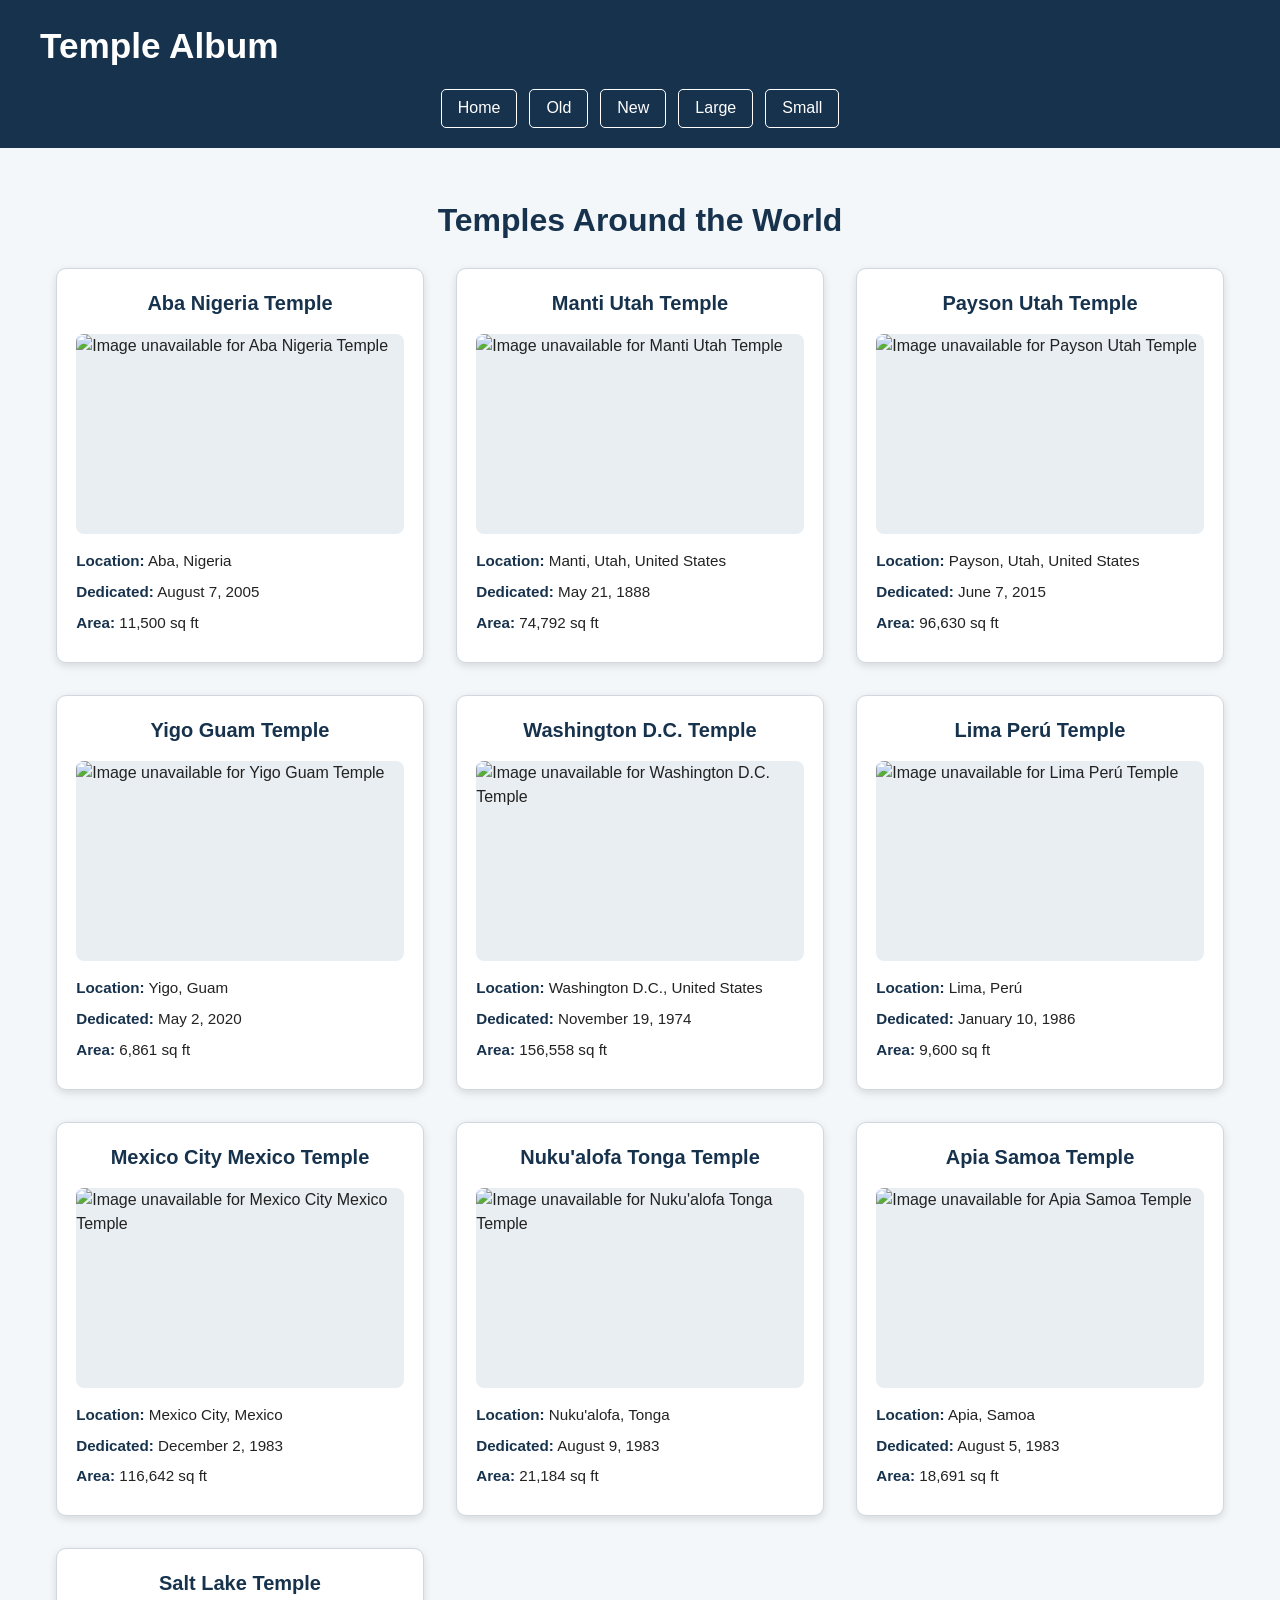
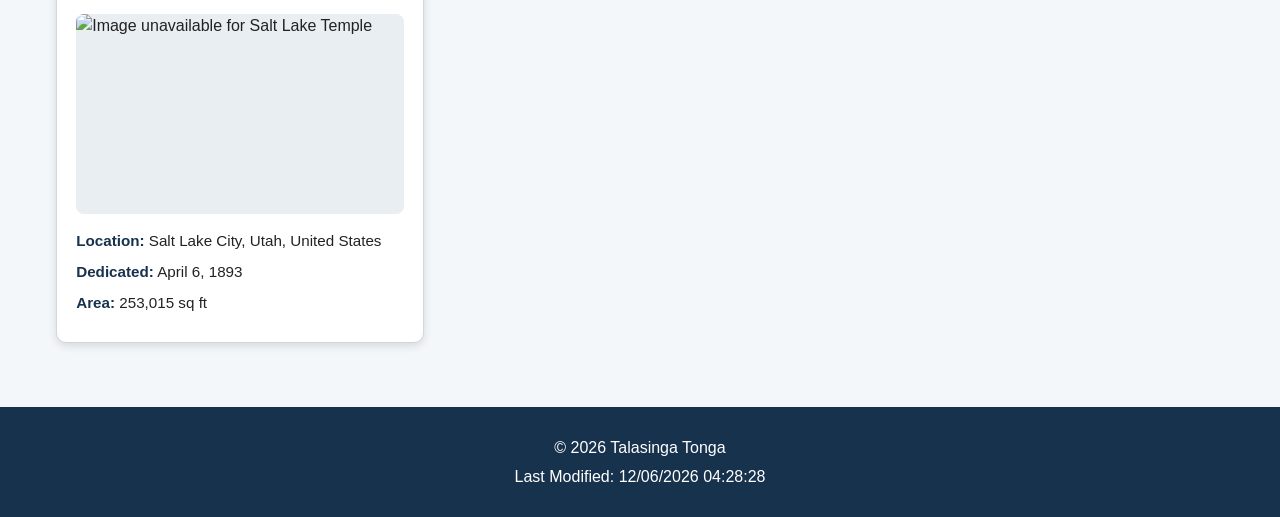
==== filtered-temples.html @ 836fecba "Complete W04 Enhanced Temple Album" ====
<!DOCTYPE html>
<html lang="en">

<head>
    <meta charset="UTF-8">
    <meta name="viewport" content="width=device-width, initial-scale=1.0">

    <meta name="description" content="Explore temples from around the world with useful information about their location, dedication date, and size.">
    <meta name="author" content="Talasinga Tonga">

    <title>Temple Album</title>

    <link rel="stylesheet" href="styles/filtered-temples.css">
    <script src="scripts/filetred-temples.js" defer></script>
</head>

<body>

    <header>
        <div class="header-content">
            <h1>Temple Album</h1>

            <button id="menu-button"
                    aria-label="Open navigation menu"
                    aria-expanded="false"
                    aria-controls="navigation">
                ☰
            </button>
        </div>

        <nav id="navigation">
            <button type="button" data-filter="home">Home</button>
            <button type="button" data-filter="old">Old</button>
            <button type="button" data-filter="new">New</button>
            <button type="button" data-filter="large">Large</button>
            <button type="button" data-filter="small">Small</button>
        </nav>
    </header>

    <main>
        <h2>Temples Around the World</h2>

        <section id="temples-container" class="temples-grid">
            <!-- JavaScript dynamically creates temple cards here -->
        </section>
    </main>

    <footer>
        <p>&copy; <span id="currentyear"></span> Talasinga Tonga</p>
        <p>Last Modified: <span id="lastModified"></span></p>
    </footer>

</body>

</html>
---- styles/filtered-temples.css ----
/* ================================
   Temple Album - W04
   filtered-temples.css
================================ */

/* ---------- General ---------- */

* {
    box-sizing: border-box;
}

html {
    font-family: Arial, Helvetica, sans-serif;
}

body {
    margin: 0;
    background-color: #f4f7f9;
    color: #222;
    line-height: 1.5;
}

/* ---------- Header ---------- */

header {
    background-color: #17324d;
    color: white;
    padding: 1rem;
}

.header-content {
    max-width: 1200px;
    margin: 0 auto;

    display: flex;
    justify-content: space-between;
    align-items: center;
}

header h1 {
    margin: 0;
    font-size: 1.8rem;
}

/* ---------- Menu Button ---------- */

#menu-button {
    background-color: transparent;
    color: white;

    border: 2px solid white;
    border-radius: 5px;

    font-size: 1.5rem;
    padding: 0.25rem 0.6rem;

    cursor: pointer;
}

#menu-button:hover,
#menu-button:focus {
    background-color: white;
    color: #17324d;
}

/* ---------- Navigation ---------- */

nav {
    max-width: 1200px;
    margin: 1rem auto 0;

    display: flex;
    flex-direction: column;
    gap: 0.5rem;
}

nav button {
    background-color: transparent;
    color: white;

    border: 1px solid white;
    border-radius: 5px;

    padding: 0.7rem 1rem;

    font-size: 1rem;
    cursor: pointer;
}

nav button:hover,
nav button:focus {
    background-color: white;
    color: #17324d;
}

/* ---------- Main ---------- */

main {
    max-width: 1200px;
    margin: 0 auto;
    padding: 1rem;
}

main h2 {
    text-align: center;
    color: #17324d;

    font-size: 1.7rem;

    margin: 1rem 0 1.5rem;
}

/* ---------- Temple Grid ---------- */

.temples-grid {
    display: grid;
    grid-template-columns: 1fr;
    gap: 1.5rem;
}

/* ---------- Temple Card ---------- */

.temple-card {
    background-color: white;

    border: 1px solid #d0d7de;
    border-radius: 10px;

    padding: 1rem;

    box-shadow: 0 3px 8px rgba(0, 0, 0, 0.12);

    overflow: hidden;
}

.temple-card h3 {
    color: #17324d;

    text-align: center;

    font-size: 1.25rem;

    margin: 0 0 1rem;
}

/* ---------- Temple Images ---------- */

.temple-card img {
    display: block;

    width: 100%;
    height: auto;

    min-height: 200px;

    object-fit: cover;

    border-radius: 8px;

    margin-bottom: 1rem;
}

/* ---------- Temple Information ---------- */

.temple-card p {
    margin: 0.5rem 0;
    font-size: 0.95rem;
}

.temple-card strong {
    color: #17324d;
}

/* ---------- Image Error ---------- */

.image-error {
    background-color: #e9eef2;
    min-height: 200px;
}

/* ---------- Footer ---------- */

footer {
    background-color: #17324d;
    color: white;

    text-align: center;

    padding: 1.5rem 1rem;

    margin-top: 2rem;
}

footer p {
    margin: 0.3rem 0;
}

/* ---------- Tablet ---------- */

@media (min-width: 600px) {

    #menu-button {
        display: none;
    }

    nav {
        flex-direction: row;
        justify-content: center;
        align-items: center;

        gap: 0.75rem;
    }

    nav button {
        padding: 0.6rem 1rem;
    }

    .temples-grid {
        grid-template-columns: repeat(2, 1fr);
    }

    main h2 {
        font-size: 2rem;
    }

    .temple-card img {
        min-height: 220px;
    }
}

/* ---------- Desktop ---------- */

@media (min-width: 900px) {

    header {
        padding: 1.25rem;
    }

    header h1 {
        font-size: 2.2rem;
    }

    nav {
        margin-top: 1rem;
    }

    .temples-grid {
        grid-template-columns: repeat(3, 1fr);
        gap: 2rem;
    }

    .temple-card {
        padding: 1.2rem;
    }

    .temple-card img {
        min-height: 200px;
    }

    .temple-card:hover {
        transform: translateY(-3px);
        box-shadow: 0 6px 14px rgba(0, 0, 0, 0.18);
    }
}

/* ---------- Large Desktop ---------- */

@media (min-width: 1200px) {

    main {
        padding: 2rem 1rem;
    }

    .temples-grid {
        grid-template-columns: repeat(3, 1fr);
    }
}
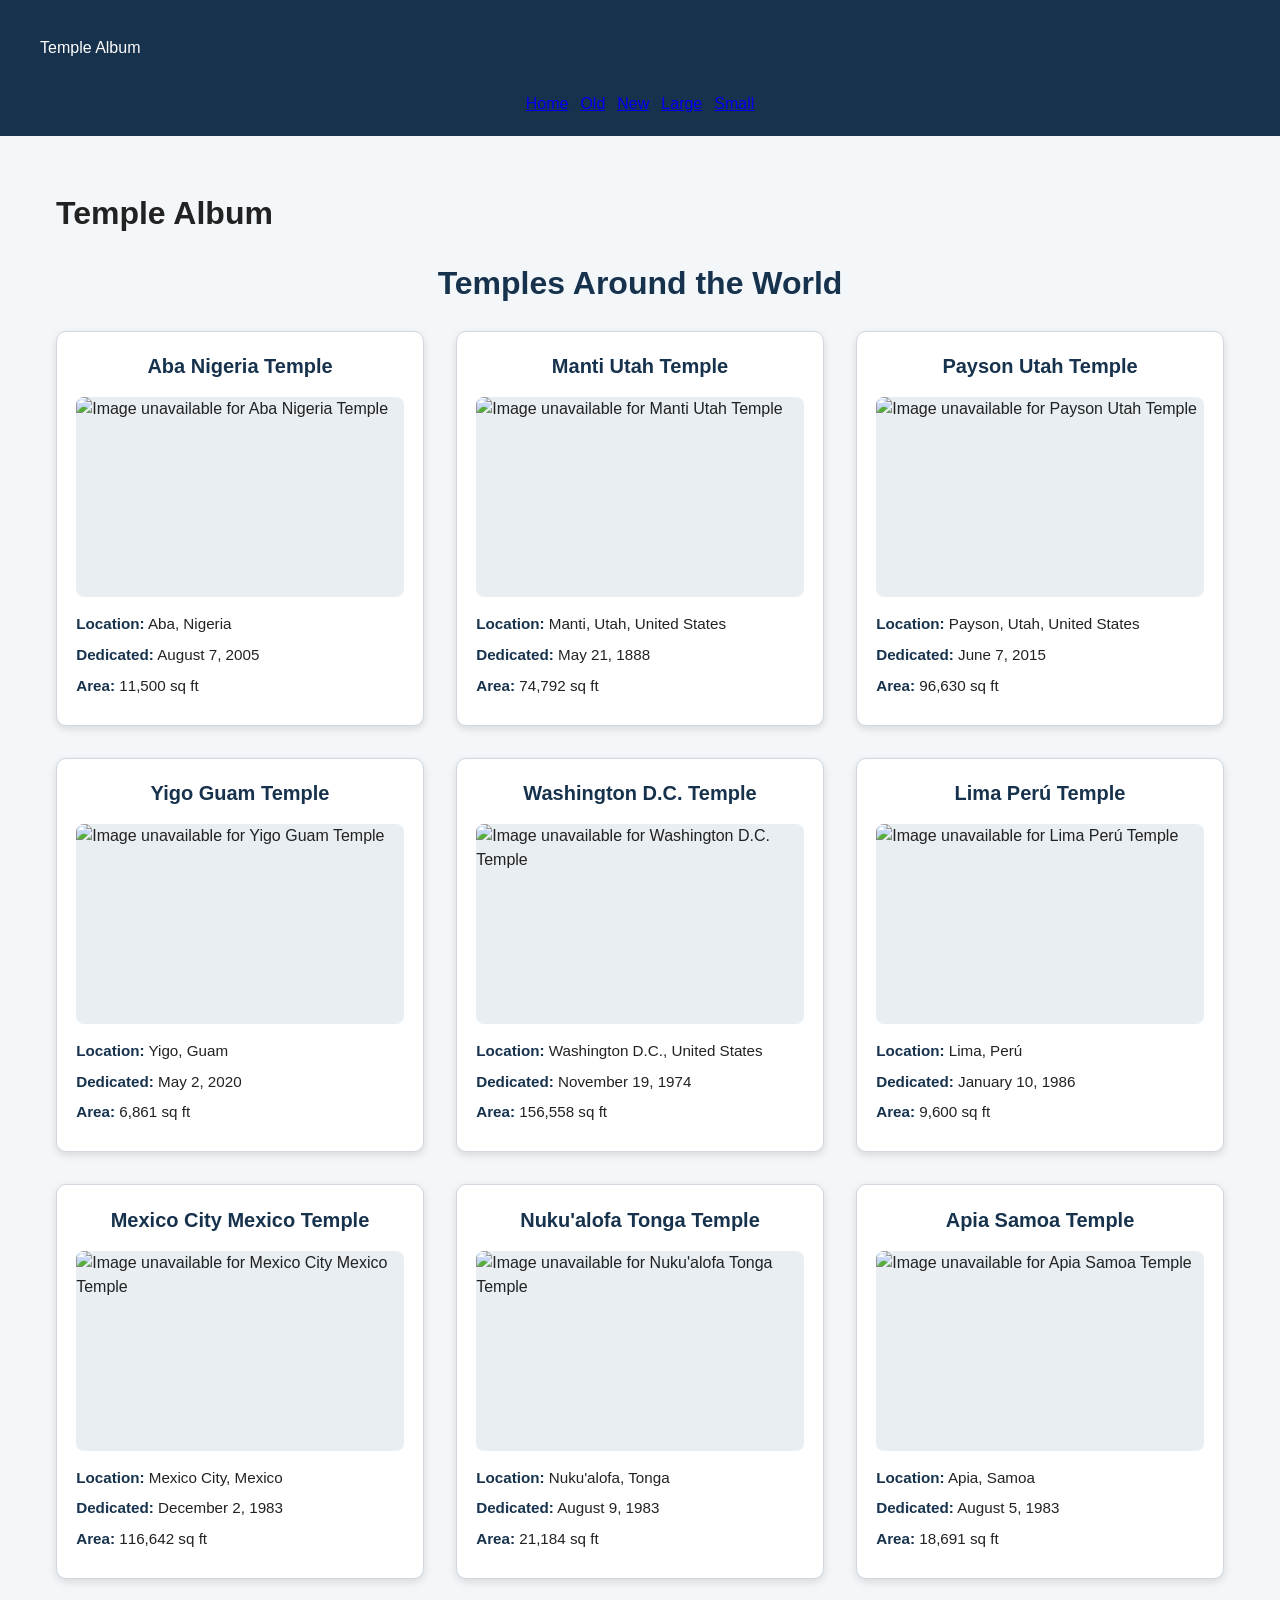
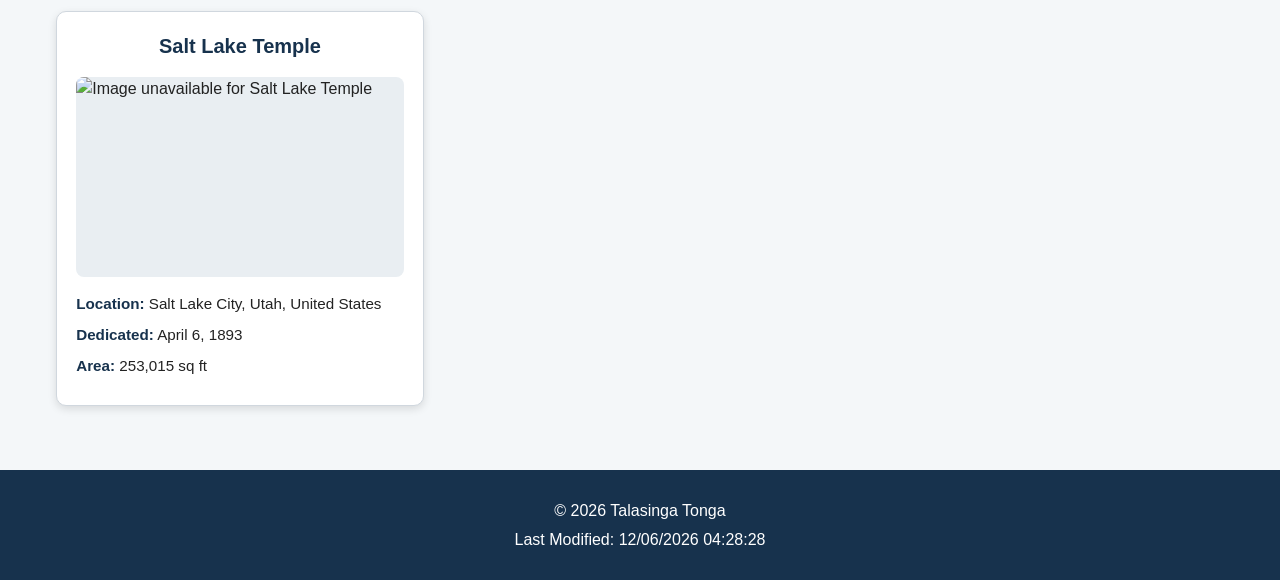
==== commit ae13262f: "Fix W04 Temple Album navigation" ====
--- a/filtered-temples.html
+++ b/filtered-temples.html
@@ -1,24 +1,23 @@
 <!DOCTYPE html>
 <html lang="en">
-
 <head>
     <meta charset="UTF-8">
     <meta name="viewport" content="width=device-width, initial-scale=1.0">
 
-    <meta name="description" content="Explore temples from around the world with useful information about their location, dedication date, and size.">
+    <meta name="description" content="Explore a collection of temples from around the world with information about their location, dedication dates, and size.">
     <meta name="author" content="Talasinga Tonga">
 
     <title>Temple Album</title>
 
     <link rel="stylesheet" href="styles/filtered-temples.css">
-    <script src="scripts/filetred-temples.js" defer></script>
+    <script src="scripts/filtered-temples.js" defer></script>
 </head>
 
 <body>
 
     <header>
         <div class="header-content">
-            <h1>Temple Album</h1>
+            <p class="site-title">Temple Album</p>
 
             <button id="menu-button"
                     aria-label="Open navigation menu"
@@ -29,19 +28,21 @@
         </div>
 
         <nav id="navigation">
-            <button type="button" data-filter="home">Home</button>
-            <button type="button" data-filter="old">Old</button>
-            <button type="button" data-filter="new">New</button>
-            <button type="button" data-filter="large">Large</button>
-            <button type="button" data-filter="small">Small</button>
+            <a href="#" data-filter="home">Home</a>
+            <a href="#" data-filter="old">Old</a>
+            <a href="#" data-filter="new">New</a>
+            <a href="#" data-filter="large">Large</a>
+            <a href="#" data-filter="small">Small</a>
         </nav>
     </header>
 
     <main>
+        <h1>Temple Album</h1>
+
         <h2>Temples Around the World</h2>
 
         <section id="temples-container" class="temples-grid">
-            <!-- JavaScript dynamically creates temple cards here -->
+            <!-- Temple cards are created by JavaScript -->
         </section>
     </main>
 
@@ -51,5 +52,4 @@
     </footer>
 
 </body>
-
 </html>
